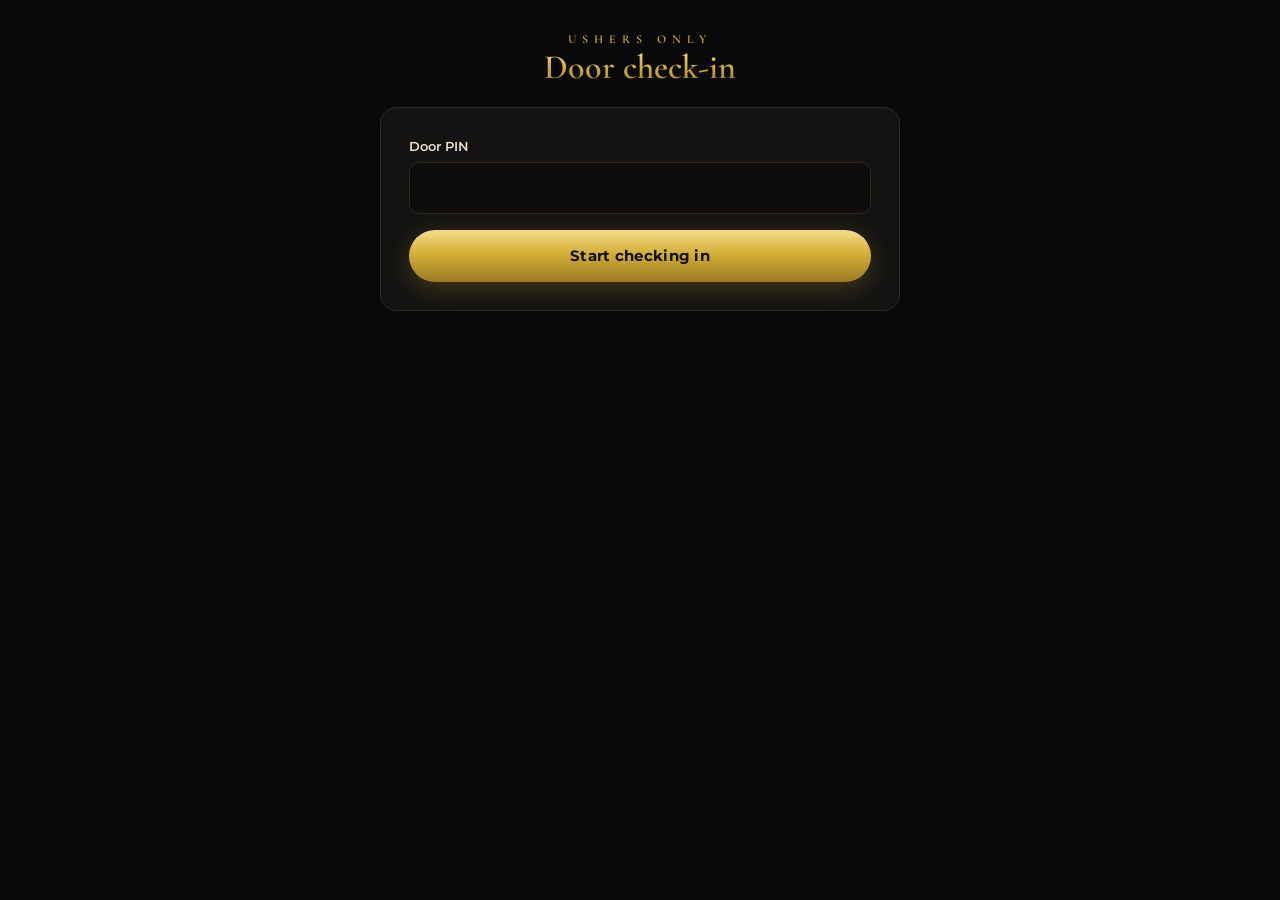
==== door.html @ c6fb962a "End Year Dinner 2026 ticketing site with Google Sheet backend M-Pesa code ticket orders, treasurer c" ====
<!doctype html>
<html lang="en">
<head>
    <meta charset="utf-8">
    <meta name="viewport" content="width=device-width, initial-scale=1">
    <title>Door Check-in · End Year Dinner 2026</title>
    <meta name="robots" content="noindex">
    <meta name="theme-color" content="#090909">
    <link rel="icon" href="images/favicon.svg" type="image/svg+xml">
    <link rel="preconnect" href="https://fonts.googleapis.com">
    <link rel="preconnect" href="https://fonts.gstatic.com" crossorigin>
    <link href="https://fonts.googleapis.com/css2?family=Cormorant+Garamond:wght@500;600;700&family=Montserrat:wght@400;500;600;700;800&display=swap" rel="stylesheet">
    <link rel="stylesheet" href="css/style.css">
</head>
<body>
<main class="page-center" style="align-items:start">
    <div class="door">
        <div class="eyebrow" style="text-align:center;font-size:12px">Ushers only</div>
        <h1 class="gold">Door check-in</h1>

        <!-- 1. Sign in with the door PIN (Settings tab of the sheet) -->
        <form class="card" id="pin-form" style="margin-top:20px" novalidate>
            <div class="field">
                <label for="pin">Door PIN</label>
                <input type="password" id="pin" inputmode="numeric" autocomplete="off" required>
            </div>
            <button class="btn btn-gold" type="submit" style="width:100%">Start checking in</button>
            <div class="msg err hidden" id="pin-error" role="alert"></div>
        </form>

        <!-- 2. Scan tickets -->
        <section class="hidden" id="scan">
            <div class="stats" id="stats"></div>
            <div id="reader"></div>
            <div id="result" aria-live="assertive"></div>
            <form class="manual" id="manual" novalidate>
                <label for="manual-id" class="sr-only">Ticket ID</label>
                <input type="text" id="manual-id" placeholder="Or type ticket ID" autocomplete="off" autocapitalize="characters">
                <button class="btn btn-ghost" type="submit">Check</button>
            </form>
            <p style="text-align:center;margin-top:18px">
                <button class="btn btn-ghost" type="button" id="sign-out" style="padding:8px 16px;font-size:13px">Sign out</button>
            </p>
        </section>
    </div>
</main>

<script src="js/vendor/html5-qrcode.min.js"></script>
<script src="js/config.js"></script>
<script src="js/common.js"></script>
<script>
(function () {
    const { post, esc, store } = window.Dinner;
    const $ = (s) => document.querySelector(s);
    let pin = store.get('dinner-door-pin', '');
    let scanner = null, busy = false, lastCode = '', lastAt = 0;

    function stats(s) {
        if (!s) return;
        $('#stats').innerHTML = '<div><b>' + s.checkedIn + '</b>checked in</div><div><b>' + Math.max(0, s.confirmed - s.checkedIn) + '</b>still to come</div><div><b>' + s.confirmed + '</b>confirmed</div>';
    }

    async function signIn(p) {
        const r = await post({ action: 'pin', pin: p });
        if (!r.ok) throw new Error(r.error === 'busy' ? 'Too many wrong PINs. Wait 10 minutes.' : 'Wrong PIN.');
        pin = p; store.set('dinner-door-pin', p);
        $('#pin-form').classList.add('hidden');
        $('#scan').classList.remove('hidden');
        stats(r.stats);
        startScanner();
    }

    $('#pin-form').addEventListener('submit', async (e) => {
        e.preventDefault();
        const err = $('#pin-error');
        err.classList.add('hidden');
        try { await signIn($('#pin').value.trim()); }
        catch (x) { err.textContent = x.message === 'not-configured' ? 'The sheet link is not set in js/config.js yet.' : (/^(Wrong|Too)/.test(x.message) ? x.message : 'No connection. Try again.'); err.classList.remove('hidden'); }
    });

    $('#sign-out').addEventListener('click', () => {
        store.set('dinner-door-pin', '');
        location.reload();
    });

    function startScanner() {
        if (!window.Html5Qrcode) { $('#reader').innerHTML = '<p class="empty">Camera scanner could not load. Type ticket IDs below.</p>'; return; }
        scanner = new Html5Qrcode('reader');
        scanner.start({ facingMode: 'environment' }, { fps: 10, qrbox: (w, h) => { const s = Math.floor(Math.min(w, h) * 0.7); return { width: s, height: s }; } }, onScan, () => {})
            .catch(() => { $('#reader').innerHTML = '<p class="empty">Allow camera access to scan, or type ticket IDs below.</p>'; });
    }

    // A ticket QR holds the ticket page link (…ticket.html?t=TOKEN), or NRY:TOKEN when no link was set
    function parse(text) {
        text = String(text || '').trim();
        const m = /[?&]t=([a-f0-9]{20,})/i.exec(text) || /^NRY:([a-f0-9]{20,})$/i.exec(text);
        if (m) return { t: m[1] };
        if (/^NRY-?[A-Z0-9]{5}$/i.test(text)) return { id: text };
        return null;
    }

    function onScan(text) {
        const now = Date.now();
        if (busy || (text === lastCode && now - lastAt < 5000)) return;    // the same QR stays in view
        lastCode = text; lastAt = now;
        const q = parse(text);
        if (!q) return show({ result: 'unknown' });
        check(q);
    }

    $('#manual').addEventListener('submit', (e) => {
        e.preventDefault();
        const v = $('#manual-id').value.trim();
        if (v.replace(/[^A-Z0-9]/gi, '').length < 6) return;
        check({ id: v });
        $('#manual-id').value = '';
    });

    async function check(q) {
        busy = true;
        $('#result').innerHTML = '<div class="result" style="border-color:var(--line)"><span class="spinner"></span> Checking…</div>';
        try {
            const r = await post(Object.assign({ action: 'checkin', pin }, q));
            if (r.error === 'pin') { store.set('dinner-door-pin', ''); alert('The door PIN was changed. Please sign in again.'); return location.reload(); }
            if (!r.ok) return show({ result: 'error' });
            show(r.found === false ? { result: 'notfound' } : r);
            stats(r.stats);
        } catch (x) {
            show({ result: 'error' });
        } finally {
            busy = false;
        }
    }

    function show(r) {
        const t = r.ticket || {};
        const views = {
            admitted: ['admitted', '✅', 'Welcome!', 'Admit ' + t.tickets],
            already: ['already', '⚠️', 'Already checked in', 'At ' + esc(t.checkedIn) + ' · admits ' + t.tickets],
            invalid: ['invalid', '⛔', 'Not a valid ticket', 'Status: ' + esc(t.status || 'unknown') + '. Send them to the treasurer.'],
            notfound: ['invalid', '⛔', 'Ticket not found', 'Check the ID or send them to the treasurer.'],
            unknown: ['invalid', '❓', 'Not a dinner ticket', 'This QR code is not one of our tickets.'],
            error: ['already', '📶', 'No connection', 'Try again, or type the ticket ID.']
        };
        const v = views[r.result] || views.error;
        $('#result').innerHTML = '<div class="result ' + v[0] + '"><div class="icon">' + v[1] + '</div><div class="title">' + v[2] + '</div>' +
            (t.name ? '<div class="name">' + esc(t.name) + '</div>' : '') +
            (t.id ? '<div class="sub">' + esc(t.id) + (t.guests ? ' · with ' + esc(t.guests) : '') + '</div>' : '') +
            '<div class="sub" style="margin-top:6px">' + v[3] + '</div></div>';
        if (navigator.vibrate) navigator.vibrate(r.result === 'admitted' ? 80 : [60, 60, 60, 60, 60]);
        beep(r.result === 'admitted');
    }

    function beep(good) {
        try {
            const ctx = beep.ctx || (beep.ctx = new (window.AudioContext || window.webkitAudioContext)());
            const o = ctx.createOscillator(), g = ctx.createGain();
            o.frequency.value = good ? 880 : 220;
            g.gain.setValueAtTime(0.15, ctx.currentTime);
            g.gain.exponentialRampToValueAtTime(0.001, ctx.currentTime + (good ? 0.18 : 0.5));
            o.connect(g).connect(ctx.destination);
            o.start(); o.stop(ctx.currentTime + (good ? 0.2 : 0.5));
        } catch (e) { /* no sound */ }
    }

    if (pin) signIn(pin).catch(() => { store.set('dinner-door-pin', ''); });
})();
</script>
</body>
</html>
---- css/style.css ----
:root {
    --bg: #090909;
    --panel: #141312;
    --panel-2: #1c1a17;
    --line: #2e2a22;
    --text: #f3ead2;
    --muted: #b4aa90;
    --gold: #d4af37;
    --gold-hi: #f4dc8a;
    --gold-lo: #9c7a24;
    --green: #1b6b3a;
    --green-hi: #2bb35c;
    --red: #e05656;
    --amber: #e8a93a;
    --radius: 16px;
    --serif: 'Cormorant Garamond', Georgia, 'Times New Roman', serif;
    --script: 'Great Vibes', 'Brush Script MT', cursive;
    --sans: 'Montserrat', system-ui, -apple-system, 'Segoe UI', Arial, sans-serif;
    --goldtext: linear-gradient(180deg, var(--gold-hi) 0%, var(--gold) 45%, var(--gold-lo) 100%);
}

* { box-sizing: border-box; }
html { scroll-behavior: smooth; }
body {
    margin: 0;
    background: var(--bg);
    color: var(--text);
    font-family: var(--sans);
    font-size: 16px;
    line-height: 1.6;
    -webkit-font-smoothing: antialiased;
}
img { max-width: 100%; height: auto; display: block; }
a { color: var(--gold-hi); }
button, input, textarea, select { font: inherit; color: inherit; }
.wrap { width: min(1120px, 100% - 32px); margin-inline: auto; }
.sr-only { position: absolute; width: 1px; height: 1px; overflow: hidden; clip: rect(0 0 0 0); white-space: nowrap; }
.hidden { display: none !important; }

.gold { background: var(--goldtext); -webkit-background-clip: text; background-clip: text; color: transparent; }
.eyebrow { font-family: var(--serif); letter-spacing: .5em; text-transform: uppercase; color: var(--gold); font-size: 15px; font-weight: 600; }
h1, h2, h3 { font-family: var(--serif); font-weight: 600; line-height: 1.1; margin: 0; }
h2 { font-size: clamp(34px, 6vw, 52px); }
.section { padding: 80px 0; }
.section-head { text-align: center; margin-bottom: 40px; }
.section-head p { color: var(--muted); max-width: 560px; margin: 10px auto 0; }

/* ---------- nav ---------- */
.nav {
    position: sticky; top: 0; z-index: 20;
    background: rgba(9, 9, 9, .82);
    backdrop-filter: blur(10px);
    border-bottom: 1px solid var(--line);
}
.nav .wrap { display: flex; align-items: center; justify-content: space-between; height: 62px; gap: 12px; }
.brand { display: flex; align-items: center; gap: 10px; text-decoration: none; color: var(--text); font-weight: 600; font-size: 14px; line-height: 1.2; }
.brand-mark { width: 34px; height: 34px; border-radius: 50%; display: grid; place-items: center; background: var(--goldtext); color: #111; font-family: var(--serif); font-weight: 700; font-size: 18px; flex: none; }
.brand small { display: block; color: var(--muted); font-weight: 500; font-size: 12px; }
.nav-links { display: flex; gap: 6px; }
.nav-links a { color: var(--text); text-decoration: none; font-size: 14px; padding: 8px 12px; border-radius: 30px; }
.nav-links a:hover { background: var(--panel-2); }
.nav-links .btn-sm { background: var(--goldtext); color: #111; font-weight: 700; }
@media (max-width: 640px) { .nav-links a:not(.btn-sm) { display: none; } .brand small { display: none; } }

/* ---------- hero ---------- */
.hero {
    position: relative; overflow: hidden;
    padding: 70px 0 60px;
    background:
        radial-gradient(ellipse 60% 50% at 80% 10%, rgba(212, 175, 55, .16), transparent 70%),
        radial-gradient(ellipse 50% 40% at 10% 90%, rgba(212, 175, 55, .10), transparent 70%),
        var(--bg);
}
.hero::before {
    content: ''; position: absolute; inset: 0; pointer-events: none;
    background-image: radial-gradient(circle, rgba(244, 220, 138, .5) 0 1px, transparent 2px);
    background-size: 46px 46px; opacity: .12;
}
.hero .wrap { position: relative; display: grid; grid-template-columns: 1.15fr .85fr; gap: 48px; align-items: center; }
.hero-text { text-align: center; }
.host { color: var(--text); font-weight: 600; letter-spacing: .02em; font-size: 15px; }
.host span { font-family: var(--serif); font-size: 22px; font-weight: 500; display: block; }
.hero h1 { margin-top: 18px; }
.hero h1 .big { display: block; font-size: clamp(56px, 11vw, 112px); letter-spacing: .02em; line-height: .95; }
.hero h1 .script { display: block; font-family: var(--script); font-weight: 400; font-size: clamp(76px, 15vw, 150px); line-height: .8; margin-top: -6px; padding: 0 .1em .12em; }
.tagline { letter-spacing: .3em; font-size: 13px; color: #e8e0c8; margin: 18px 0 0; }
.tagline b { color: var(--gold); font-weight: 400; margin: 0 .6em; }

.countdown { display: flex; justify-content: center; gap: 10px; margin: 30px 0 0; }
.countdown div { min-width: 72px; padding: 10px 6px; border: 1px solid var(--line); border-radius: 12px; background: rgba(20, 19, 18, .7); }
.countdown strong { display: block; font-family: var(--serif); font-size: 34px; line-height: 1; color: var(--gold-hi); }
.countdown span { font-size: 11px; letter-spacing: .18em; color: var(--muted); text-transform: uppercase; }
.countdown.live strong { font-size: 22px; }

.cta { display: flex; gap: 12px; justify-content: center; flex-wrap: wrap; margin-top: 28px; }
.btn {
    display: inline-flex; align-items: center; justify-content: center; gap: 8px;
    padding: 14px 26px; border-radius: 40px; border: 0; cursor: pointer;
    font-weight: 700; font-size: 15px; text-decoration: none; letter-spacing: .02em;
    transition: transform .15s ease, box-shadow .15s ease, opacity .15s;
}
.btn:active { transform: scale(.97); }
.btn-gold { background: var(--goldtext); color: #111; box-shadow: 0 6px 24px rgba(212, 175, 55, .25); }
.btn-gold:hover { box-shadow: 0 8px 32px rgba(212, 175, 55, .4); }
.btn-ghost { background: transparent; color: var(--text); border: 1px solid var(--gold-lo); }
.btn-ghost:hover { border-color: var(--gold); }
.btn[disabled] { opacity: .55; cursor: wait; }
.guests-pill { display: inline-block; margin-top: 22px; padding: 7px 16px; border-radius: 30px; background: rgba(212, 175, 55, .1); border: 1px solid rgba(212, 175, 55, .3); font-size: 14px; }

.poster { width: 100%; max-width: 440px; justify-self: center; border-radius: 18px; overflow: hidden; border: 1px solid var(--line); box-shadow: 0 30px 80px rgba(0, 0, 0, .6), 0 0 0 1px rgba(212, 175, 55, .15); transform: rotate(1.5deg); }
@media (max-width: 860px) {
    .hero .wrap { grid-template-columns: 1fr; }
    .poster { max-width: 360px; margin: 0 auto; transform: none; }
}

/* ---------- details strip ---------- */
.details { border-block: 1px solid var(--line); background: var(--panel); }
.details .wrap { display: grid; grid-template-columns: repeat(4, 1fr); }
.detail { padding: 26px 16px; text-align: center; border-left: 1px solid var(--line); }
.detail:first-child { border-left: 0; }
.detail .k { font-size: 12px; letter-spacing: .2em; color: var(--gold); text-transform: uppercase; }
.detail .v { font-weight: 700; font-size: 18px; margin-top: 2px; }
.detail .s { color: var(--muted); font-size: 13px; }
@media (max-width: 760px) {
    .details .wrap { grid-template-columns: 1fr 1fr; }
    .detail:nth-child(3) { border-left: 0; }
    .detail:nth-child(n+3) { border-top: 1px solid var(--line); }
}

/* ---------- cards & forms ---------- */
.card { background: var(--panel); border: 1px solid var(--line); border-radius: var(--radius); padding: 28px; }
.tickets-grid { display: grid; grid-template-columns: .9fr 1.1fr; gap: 24px; align-items: start; }
@media (max-width: 860px) { .tickets-grid { grid-template-columns: 1fr; } }
.step-n { font-family: var(--sans); display: inline-grid; place-items: center; width: 30px; height: 30px; border-radius: 50%; background: var(--goldtext); color: #111; font-weight: 800; font-size: 14px; margin-right: 8px; }
.card h3 { font-size: 28px; display: flex; align-items: center; margin-bottom: 14px; }

.mpesa { background: linear-gradient(160deg, #1f7a43, #135a2e); border-radius: 14px; padding: 20px; color: #fff; margin-top: 6px; }
.mpesa-badge { display: inline-block; background: #fff; color: #2c9a46; font-weight: 800; border-radius: 8px; padding: 4px 10px; font-size: 14px; letter-spacing: .02em; }
.mpesa-badge b { color: #e43d30; }
.mpesa .label { margin-top: 12px; font-family: var(--serif); font-size: 22px; letter-spacing: .05em; }
.mpesa .num { font-size: clamp(24px, 6vw, 30px); font-weight: 800; letter-spacing: .02em; margin-top: 4px; display: flex; align-items: center; gap: 10px; flex-wrap: wrap; }
.mpesa .who { font-family: var(--serif); font-size: 20px; opacity: .9; }
.copy { background: rgba(255, 255, 255, .16); border: 1px solid rgba(255, 255, 255, .3); color: #fff; border-radius: 20px; padding: 4px 12px; font-size: 13px; font-weight: 600; cursor: pointer; }
.mpesa ol { margin: 14px 0 0; padding-left: 20px; font-size: 14px; opacity: .95; }
.total { display: flex; justify-content: space-between; align-items: baseline; margin-top: 18px; padding-top: 14px; border-top: 1px dashed var(--line); }
.total strong { font-family: var(--serif); font-size: 34px; color: var(--gold-hi); }

.field { margin-bottom: 16px; }
.field label { display: block; font-size: 13px; font-weight: 600; margin-bottom: 6px; color: #e8e0c8; }
.field small { color: var(--muted); font-size: 12px; }
.row2 { display: grid; grid-template-columns: 1fr 1fr; gap: 14px; }
@media (max-width: 520px) { .row2 { grid-template-columns: 1fr; } }
input[type=text], input[type=email], input[type=tel], input[type=number], input[type=password], textarea {
    width: 100%; background: #0e0d0c; border: 1px solid var(--line); border-radius: 10px;
    padding: 12px 14px; outline: none; transition: border-color .15s;
}
input:focus, textarea:focus { border-color: var(--gold); }
textarea { resize: vertical; min-height: 84px; }
input.code { text-transform: uppercase; letter-spacing: .18em; font-weight: 700; font-size: 18px; }
.stepper { display: flex; align-items: center; gap: 0; border: 1px solid var(--line); border-radius: 10px; overflow: hidden; width: max-content; }
.stepper button { width: 46px; height: 46px; background: var(--panel-2); border: 0; font-size: 20px; cursor: pointer; }
.stepper button:hover { background: #26231e; }
.stepper input { width: 60px; text-align: center; border: 0; border-radius: 0; background: #0e0d0c; font-weight: 700; font-size: 18px; -moz-appearance: textfield; }
.stepper input::-webkit-inner-spin-button { -webkit-appearance: none; }
.msg { border-radius: 10px; padding: 12px 14px; font-size: 14px; margin-top: 12px; }
.msg.err { background: rgba(224, 86, 86, .12); border: 1px solid rgba(224, 86, 86, .4); color: #ffb4b4; }
.msg.ok { background: rgba(43, 179, 92, .12); border: 1px solid rgba(43, 179, 92, .4); color: #b6f0c9; }
.msg.info { background: rgba(212, 175, 55, .1); border: 1px solid rgba(212, 175, 55, .35); color: var(--gold-hi); }
.done { text-align: center; padding: 10px 0; }
.done .big-id { font-family: var(--sans); font-weight: 800; font-size: 34px; color: var(--gold-hi); letter-spacing: .08em; }
.done .tick { width: 64px; height: 64px; border-radius: 50%; margin: 0 auto 10px; display: grid; place-items: center; background: rgba(43, 179, 92, .15); color: var(--green-hi); font-size: 32px; }
details.check { margin-top: 18px; border-top: 1px solid var(--line); padding-top: 14px; }
details.check summary { cursor: pointer; color: var(--gold-hi); font-weight: 600; font-size: 14px; }
.spinner { width: 16px; height: 16px; border: 2px solid currentColor; border-right-color: transparent; border-radius: 50%; display: inline-block; animation: spin .7s linear infinite; }
@keyframes spin { to { transform: rotate(360deg); } }

/* ---------- hype wall ---------- */
.wall { background: radial-gradient(ellipse 70% 40% at 50% 0, rgba(212, 175, 55, .08), transparent 70%), var(--bg); }
.composer { max-width: 680px; margin: 0 auto 28px; }
.composer textarea { min-height: 96px; font-size: 16px; }
.composer-foot { display: flex; justify-content: space-between; align-items: center; gap: 12px; flex-wrap: wrap; margin-top: 12px; }
.chars { font-size: 12px; color: var(--muted); }
.chips { display: flex; flex-wrap: wrap; gap: 8px; margin-bottom: 12px; }
.chip { background: var(--panel-2); border: 1px solid var(--line); border-radius: 30px; padding: 6px 12px; font-size: 13px; cursor: pointer; }
.chip:hover { border-color: var(--gold-lo); }
.wall-tools { display: flex; justify-content: space-between; align-items: center; max-width: 1000px; margin: 0 auto 16px; gap: 10px; flex-wrap: wrap; }
.tabs { display: inline-flex; background: var(--panel); border: 1px solid var(--line); border-radius: 30px; padding: 4px; }
.tabs button { border: 0; background: transparent; padding: 7px 16px; border-radius: 30px; cursor: pointer; font-size: 14px; color: var(--muted); }
.tabs button[aria-pressed=true] { background: var(--panel-2); color: var(--text); }
.posts { columns: 3 300px; column-gap: 16px; max-width: 1000px; margin: 0 auto; }
.post { break-inside: avoid; margin-bottom: 16px; background: var(--panel); border: 1px solid var(--line); border-radius: 14px; padding: 16px 16px 12px; animation: pop .35s ease; }
.post.mine { border-color: rgba(212, 175, 55, .45); }
@keyframes pop { from { opacity: 0; transform: translateY(8px); } }
.post-head { display: flex; align-items: center; gap: 10px; }
.avatar { width: 36px; height: 36px; border-radius: 50%; display: grid; place-items: center; font-weight: 800; color: #111; flex: none; font-size: 15px; }
.post-name { font-weight: 700; font-size: 14px; }
.post-time { color: var(--muted); font-size: 12px; }
.post-text { margin: 10px 0 12px; white-space: pre-wrap; word-wrap: break-word; font-size: 15px; }
.reacts { display: flex; gap: 6px; flex-wrap: wrap; }
.react { display: inline-flex; align-items: center; gap: 5px; border: 1px solid var(--line); background: #0e0d0c; border-radius: 30px; padding: 4px 10px; cursor: pointer; font-size: 14px; transition: transform .1s, border-color .15s, background .15s; }
.react:hover { border-color: var(--gold-lo); }
.react[aria-pressed=true] { background: rgba(212, 175, 55, .16); border-color: var(--gold); }
.react.bump { animation: bump .35s ease; }
@keyframes bump { 50% { transform: scale(1.25); } }
.react span { font-size: 13px; font-weight: 700; min-width: 8px; }
.empty { text-align: center; color: var(--muted); padding: 30px; }
.burst { position: fixed; pointer-events: none; font-size: 26px; z-index: 50; animation: fly .9s ease-out forwards; }
@keyframes fly { to { transform: translate(var(--dx), -110px) scale(1.4); opacity: 0; } }

/* ---------- faq & footer ---------- */
.faq { max-width: 760px; margin: 0 auto; }
.faq details { border-bottom: 1px solid var(--line); padding: 16px 4px; }
.faq summary { cursor: pointer; font-weight: 600; list-style: none; display: flex; justify-content: space-between; gap: 12px; }
.faq summary::after { content: '+'; color: var(--gold); font-size: 22px; line-height: 1; }
.faq details[open] summary::after { content: '–'; }
.faq p { color: var(--muted); margin: 10px 0 0; }
footer { border-top: 1px solid var(--line); background: var(--panel); padding: 44px 0; text-align: center; }
footer .contacts { display: flex; justify-content: center; gap: 12px; flex-wrap: wrap; margin: 16px 0; }
footer .note { letter-spacing: .4em; font-size: 12px; color: var(--muted); }

/* ---------- ticket & door pages ---------- */
.page-center { min-height: 100vh; display: grid; place-items: center; padding: 30px 16px; }
.ticket { width: min(420px, 100%); background: var(--panel); border: 1px solid var(--gold-lo); border-radius: 22px; overflow: hidden; box-shadow: 0 30px 80px rgba(0, 0, 0, .6); }
.ticket-top { padding: 26px 22px 18px; text-align: center; background: radial-gradient(ellipse 80% 80% at 50% 0, rgba(212, 175, 55, .16), transparent 70%); }
.ticket-top .script { font-family: var(--script); font-size: 70px; line-height: .9; }
.ticket-top .yr { font-family: var(--serif); font-size: 30px; letter-spacing: .08em; }
.ticket-qr { background: #fff; width: 240px; height: 240px; margin: 4px auto 0; border-radius: 14px; padding: 12px; display: grid; place-items: center; }
.ticket-qr img, .ticket-qr canvas, .ticket-qr svg { width: 100%; height: 100%; }
.ticket-id { text-align: center; font-weight: 800; letter-spacing: .2em; font-size: 22px; margin-top: 14px; }
.ticket-admit { text-align: center; color: var(--gold); font-size: 13px; letter-spacing: .2em; }
.perf { position: relative; border-top: 2px dashed var(--line); margin: 20px 0 0; }
.perf::before, .perf::after { content: ''; position: absolute; top: -13px; width: 24px; height: 24px; border-radius: 50%; background: var(--bg); }
.perf::before { left: -12px; } .perf::after { right: -12px; }
.ticket dl { margin: 0; padding: 14px 22px 22px; display: grid; grid-template-columns: auto 1fr; gap: 8px 16px; font-size: 14px; }
.ticket dt { color: var(--gold); }
.ticket dd { margin: 0; font-weight: 600; }
.badge { display: inline-block; padding: 4px 12px; border-radius: 20px; font-size: 12px; font-weight: 700; letter-spacing: .08em; }
.badge.ok { background: rgba(43, 179, 92, .16); color: #7fe0a2; }
.badge.warn { background: rgba(232, 169, 58, .16); color: #ffcf7a; }
.badge.bad { background: rgba(224, 86, 86, .16); color: #ff9c9c; }

.door { width: min(520px, 100%); }
.door h1 { font-size: 34px; text-align: center; }
#reader { border-radius: 16px; overflow: hidden; border: 1px solid var(--line); background: #000; min-height: 260px; }
#reader video { object-fit: cover; }
.result { margin-top: 16px; border-radius: 18px; padding: 22px; text-align: center; border: 2px solid; }
.result .icon { font-size: 54px; line-height: 1; }
.result .title { font-family: var(--serif); font-size: 34px; font-weight: 700; margin-top: 6px; }
.result .name { font-size: 20px; font-weight: 700; margin-top: 6px; }
.result .sub { color: var(--muted); font-size: 14px; }
.result.admitted { border-color: var(--green-hi); background: rgba(43, 179, 92, .1); }
.result.already { border-color: var(--amber); background: rgba(232, 169, 58, .1); }
.result.invalid { border-color: var(--red); background: rgba(224, 86, 86, .1); }
.stats { display: flex; justify-content: center; gap: 24px; margin: 14px 0; font-size: 14px; color: var(--muted); }
.stats b { color: var(--text); font-size: 20px; display: block; text-align: center; }
.manual { display: flex; gap: 8px; margin-top: 14px; }
.manual input { flex: 1; text-transform: uppercase; letter-spacing: .12em; }
.manual .btn { padding: 12px 18px; }
.manual input::placeholder, input.code::placeholder { text-transform: none; letter-spacing: normal; font-weight: 400; font-size: 15px; }
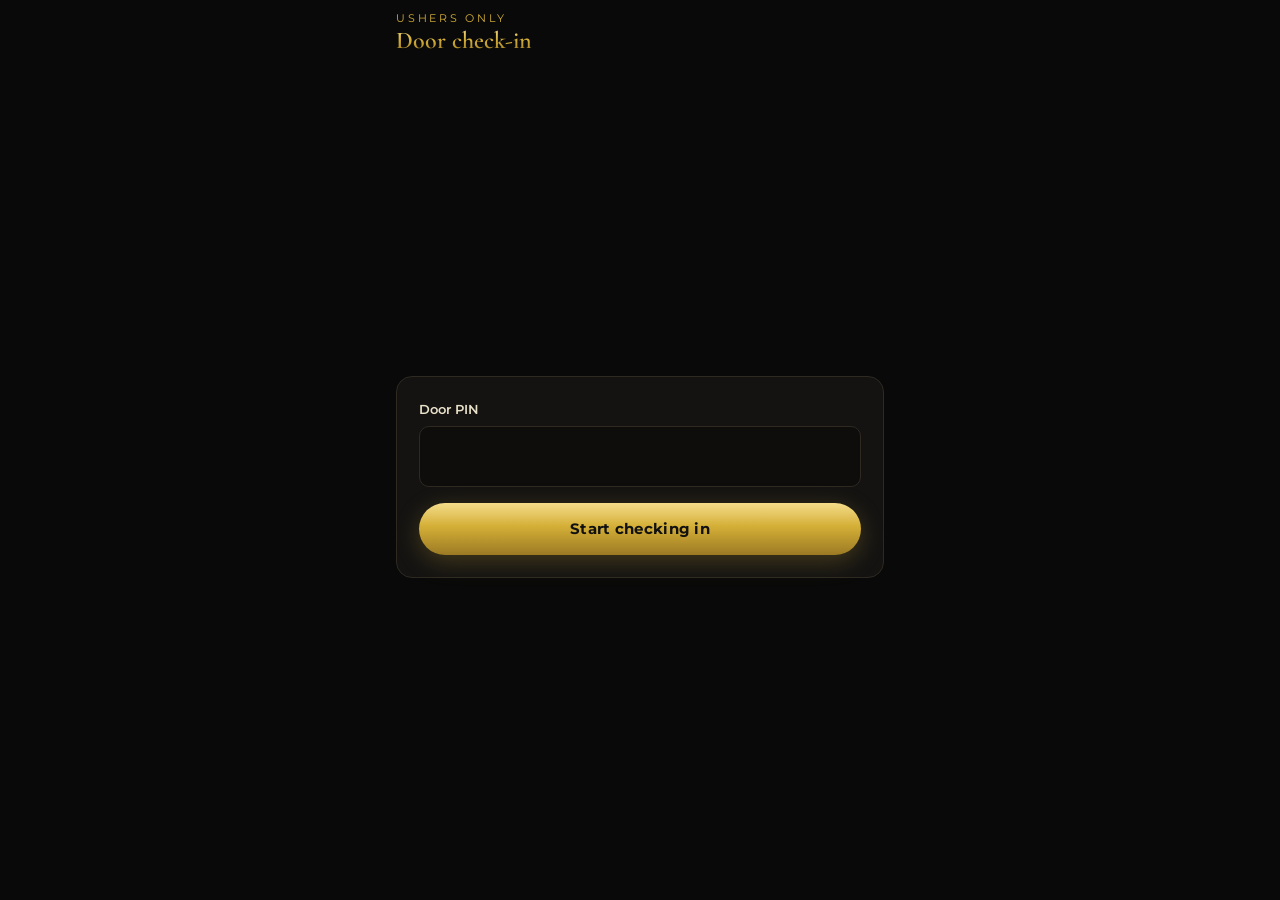
==== commit bce9f82d: "Door page: guest list and a one-screen layout Ushers can search all ticket holders, filter arrived /" ====
--- a/door.html
+++ b/door.html
@@ -2,7 +2,7 @@
 <html lang="en">
 <head>
     <meta charset="utf-8">
-    <meta name="viewport" content="width=device-width, initial-scale=1">
+    <meta name="viewport" content="width=device-width, initial-scale=1, viewport-fit=cover">
     <title>Door Check-in · End Year Dinner 2026</title>
     <meta name="robots" content="noindex">
     <meta name="theme-color" content="#090909">
@@ -11,38 +11,107 @@
     <link rel="preconnect" href="https://fonts.gstatic.com" crossorigin>
     <link href="https://fonts.googleapis.com/css2?family=Cormorant+Garamond:wght@500;600;700&family=Montserrat:wght@400;500;600;700;800&display=swap" rel="stylesheet">
     <link rel="stylesheet" href="css/style.css">
+    <style>
+        /* Everything fits on one phone screen: no page scrolling */
+        html, body { height: 100%; overflow: hidden; }
+        .app { height: 100vh; height: 100dvh; max-width: 520px; margin: 0 auto; display: flex; flex-direction: column; gap: 10px; padding: 10px 16px calc(10px + env(safe-area-inset-bottom)); }
+        .top { display: flex; align-items: center; justify-content: space-between; gap: 10px; flex: none; }
+        .top h1 { font-size: 24px; }
+        .top .sub { font-size: 11px; letter-spacing: .25em; color: var(--gold); text-transform: uppercase; }
+        .count { text-align: right; font-size: 12px; color: var(--muted); line-height: 1.2; }
+        .count b { font-size: 20px; color: var(--text); }
+        .icon-btn { background: var(--panel-2); border: 1px solid var(--line); border-radius: 50%; width: 36px; height: 36px; cursor: pointer; font-size: 15px; flex: none; }
+
+        .pin-card { margin: auto 0; padding: 22px; }
+        .pin-card input { font-size: 22px; letter-spacing: .4em; text-align: center; }
+
+        .seg { display: flex; background: var(--panel); border: 1px solid var(--line); border-radius: 30px; padding: 3px; flex: none; }
+        .seg button { flex: 1; border: 0; background: transparent; padding: 8px; border-radius: 30px; cursor: pointer; font-size: 14px; font-weight: 600; color: var(--muted); }
+        .seg button[aria-pressed=true] { background: var(--goldtext); color: #111; }
+
+        .view { flex: 1; min-height: 0; display: flex; flex-direction: column; gap: 10px; }
+        .cam { position: relative; flex: 1; min-height: 0; border-radius: 16px; overflow: hidden; border: 1px solid var(--line); background: #000; }
+        #reader { position: absolute !important; inset: 0; height: 100% !important; border: 0 !important; border-radius: 0; min-height: 0; }
+        #reader video { width: 100% !important; height: 100% !important; object-fit: cover; }
+        .cam .hint { position: absolute; inset: 0; display: grid; place-items: center; text-align: center; color: var(--muted); padding: 20px; font-size: 14px; }
+
+        /* Scan result sits over the bottom of the camera */
+        .res { position: absolute; left: 8px; right: 8px; bottom: 8px; display: flex; align-items: center; gap: 12px; padding: 12px 14px; border-radius: 14px; border: 2px solid; background: rgba(12, 12, 12, .94); cursor: pointer; animation: pop .25s ease; }
+        .res .ic { font-size: 34px; line-height: 1; flex: none; }
+        .res .t { font-family: var(--serif); font-size: 22px; font-weight: 700; line-height: 1.1; }
+        .res .n { font-weight: 700; font-size: 15px; }
+        .res .s { color: var(--muted); font-size: 12px; }
+        .res.ok { border-color: var(--green-hi); } .res.ok .t { color: #7fe0a2; }
+        .res.warn { border-color: var(--amber); } .res.warn .t { color: #ffcf7a; }
+        .res.bad { border-color: var(--red); } .res.bad .t { color: #ff9c9c; }
+        .res.wait { border-color: var(--line); }
+
+        .manual { margin: 0; flex: none; }
+        .manual input { padding: 10px 12px; }
+        .manual .btn { padding: 10px 16px; }
+
+        .filters { display: flex; gap: 6px; flex: none; }
+        .filters button { flex: 1; border: 1px solid var(--line); background: var(--panel); border-radius: 20px; padding: 6px 4px; font-size: 12px; cursor: pointer; color: var(--muted); }
+        .filters button[aria-pressed=true] { border-color: var(--gold); color: var(--text); }
+        .list { flex: 1; min-height: 0; overflow-y: auto; border: 1px solid var(--line); border-radius: 14px; background: var(--panel); -webkit-overflow-scrolling: touch; }
+        .g { display: flex; align-items: center; gap: 10px; padding: 10px 12px; border-bottom: 1px solid var(--line); }
+        .g:last-child { border-bottom: 0; }
+        .g .who { flex: 1; min-width: 0; }
+        .g .nm { font-weight: 700; font-size: 14px; white-space: nowrap; overflow: hidden; text-overflow: ellipsis; }
+        .g .mt { font-size: 12px; color: var(--muted); white-space: nowrap; overflow: hidden; text-overflow: ellipsis; }
+        .g .admit { background: var(--goldtext); color: #111; border: 0; border-radius: 20px; padding: 7px 14px; font-weight: 700; font-size: 13px; cursor: pointer; flex: none; }
+        .g .in { color: #7fe0a2; font-size: 12px; font-weight: 700; text-align: right; flex: none; }
+        .g .unpaid { color: #ffcf7a; font-size: 12px; font-weight: 700; flex: none; }
+    </style>
 </head>
 <body>
-<main class="page-center" style="align-items:start">
-    <div class="door">
-        <div class="eyebrow" style="text-align:center;font-size:12px">Ushers only</div>
-        <h1 class="gold">Door check-in</h1>
-
-        <!-- 1. Sign in with the door PIN (Settings tab of the sheet) -->
-        <form class="card" id="pin-form" style="margin-top:20px" novalidate>
-            <div class="field">
-                <label for="pin">Door PIN</label>
-                <input type="password" id="pin" inputmode="numeric" autocomplete="off" required>
-            </div>
-            <button class="btn btn-gold" type="submit" style="width:100%">Start checking in</button>
-            <div class="msg err hidden" id="pin-error" role="alert"></div>
-        </form>
-
-        <!-- 2. Scan tickets -->
-        <section class="hidden" id="scan">
-            <div class="stats" id="stats"></div>
+<main class="app">
+    <div class="top">
+        <div><div class="sub">Ushers only</div><h1 class="gold">Door check-in</h1></div>
+        <div style="display:flex;align-items:center;gap:10px">
+            <div class="count hidden" id="count"></div>
+            <button class="icon-btn hidden" type="button" id="sign-out" title="Sign out" aria-label="Sign out">⏻</button>
+        </div>
+    </div>
+
+    <!-- 1. Sign in with the door PIN (Settings tab of the sheet) -->
+    <form class="card pin-card" id="pin-form" novalidate>
+        <div class="field">
+            <label for="pin">Door PIN</label>
+            <input type="password" id="pin" inputmode="numeric" autocomplete="off" required>
+        </div>
+        <button class="btn btn-gold" type="submit" style="width:100%">Start checking in</button>
+        <div class="msg err hidden" id="pin-error" role="alert"></div>
+    </form>
+
+    <!-- 2. Scan / guest list -->
+    <div class="seg hidden" id="seg" role="group" aria-label="View">
+        <button type="button" data-v="scan" aria-pressed="true">📷 Scan</button>
+        <button type="button" data-v="list" aria-pressed="false">📋 Guest list</button>
+    </div>
+
+    <section class="view hidden" id="v-scan">
+        <div class="cam">
+            <div class="hint" id="cam-hint">Starting camera…</div>
             <div id="reader"></div>
             <div id="result" aria-live="assertive"></div>
-            <form class="manual" id="manual" novalidate>
-                <label for="manual-id" class="sr-only">Ticket ID</label>
-                <input type="text" id="manual-id" placeholder="Or type ticket ID" autocomplete="off" autocapitalize="characters">
-                <button class="btn btn-ghost" type="submit">Check</button>
-            </form>
-            <p style="text-align:center;margin-top:18px">
-                <button class="btn btn-ghost" type="button" id="sign-out" style="padding:8px 16px;font-size:13px">Sign out</button>
-            </p>
-        </section>
-    </div>
+        </div>
+        <form class="manual" id="manual" novalidate>
+            <label for="manual-id" class="sr-only">Ticket ID</label>
+            <input type="text" id="manual-id" placeholder="Or type ticket ID" autocomplete="off" autocapitalize="characters">
+            <button class="btn btn-ghost" type="submit">Check</button>
+        </form>
+    </section>
+
+    <section class="view hidden" id="v-list">
+        <input type="text" id="search" placeholder="🔍 Search name, ticket ID or phone" autocomplete="off" style="flex:none">
+        <div class="filters" role="group" aria-label="Filter guests">
+            <button type="button" data-f="all" aria-pressed="true">All</button>
+            <button type="button" data-f="out" aria-pressed="false">Not arrived</button>
+            <button type="button" data-f="in" aria-pressed="false">Arrived</button>
+        </div>
+        <div class="list" id="list"><div class="empty">Loading guests…</div></div>
+    </section>
 </main>
 
 <script src="js/vendor/html5-qrcode.min.js"></script>
@@ -52,12 +121,16 @@
 (function () {
     const { post, esc, store } = window.Dinner;
     const $ = (s) => document.querySelector(s);
+    const $$ = (s) => Array.from(document.querySelectorAll(s));
     let pin = store.get('dinner-door-pin', '');
-    let scanner = null, busy = false, lastCode = '', lastAt = 0;
+    let scanner = null, scanning = false, busy = false, lastCode = '', lastAt = 0, hideTimer = 0;
+    let guests = [], filter = 'all', view = 'scan';
 
     function stats(s) {
         if (!s) return;
-        $('#stats').innerHTML = '<div><b>' + s.checkedIn + '</b>checked in</div><div><b>' + Math.max(0, s.confirmed - s.checkedIn) + '</b>still to come</div><div><b>' + s.confirmed + '</b>confirmed</div>';
+        const c = $('#count');
+        c.innerHTML = '<b>' + s.checkedIn + '</b> / ' + s.confirmed + '<br>checked in';
+        c.classList.remove('hidden');
     }
 
     async function signIn(p) {
@@ -65,9 +138,9 @@
         if (!r.ok) throw new Error(r.error === 'busy' ? 'Too many wrong PINs. Wait 10 minutes.' : 'Wrong PIN.');
         pin = p; store.set('dinner-door-pin', p);
         $('#pin-form').classList.add('hidden');
-        $('#scan').classList.remove('hidden');
+        ['#seg', '#sign-out'].forEach((s) => $(s).classList.remove('hidden'));
         stats(r.stats);
-        startScanner();
+        show('scan');
     }
 
     $('#pin-form').addEventListener('submit', async (e) => {
@@ -79,16 +152,31 @@
     });
 
     $('#sign-out').addEventListener('click', () => {
+        if (!confirm('Sign out of the door page?')) return;
         store.set('dinner-door-pin', '');
         location.reload();
     });
 
+    /* ---------------- views ---------------- */
+    $$('#seg button').forEach((b) => b.addEventListener('click', () => show(b.dataset.v)));
+    function show(v) {
+        view = v;
+        $$('#seg button').forEach((b) => b.setAttribute('aria-pressed', b.dataset.v === v));
+        $('#v-scan').classList.toggle('hidden', v !== 'scan');
+        $('#v-list').classList.toggle('hidden', v !== 'list');
+        if (v === 'scan') startScanner(); else { pauseScanner(); loadGuests(); }
+    }
+
+    /* ---------------- scanner ---------------- */
     function startScanner() {
-        if (!window.Html5Qrcode) { $('#reader').innerHTML = '<p class="empty">Camera scanner could not load. Type ticket IDs below.</p>'; return; }
-        scanner = new Html5Qrcode('reader');
+        if (scanner && scanning) { try { scanner.resume(); } catch (e) { /* already running */ } return; }
+        if (!window.Html5Qrcode) { $('#cam-hint').textContent = 'Camera scanner could not load. Type ticket IDs below.'; return; }
+        scanner = scanner || new Html5Qrcode('reader');
         scanner.start({ facingMode: 'environment' }, { fps: 10, qrbox: (w, h) => { const s = Math.floor(Math.min(w, h) * 0.7); return { width: s, height: s }; } }, onScan, () => {})
-            .catch(() => { $('#reader').innerHTML = '<p class="empty">Allow camera access to scan, or type ticket IDs below.</p>'; });
-    }
+            .then(() => { scanning = true; $('#cam-hint').classList.add('hidden'); })
+            .catch(() => { $('#cam-hint').textContent = 'Allow camera access to scan, or type ticket IDs below.'; });
+    }
+    function pauseScanner() { if (scanner && scanning) { try { scanner.pause(true); } catch (e) { /* not running */ } } }
 
     // A ticket QR holds the ticket page link (…ticket.html?t=TOKEN), or NRY:TOKEN when no link was set
     function parse(text) {
@@ -104,7 +192,7 @@
         if (busy || (text === lastCode && now - lastAt < 5000)) return;    // the same QR stays in view
         lastCode = text; lastAt = now;
         const q = parse(text);
-        if (!q) return show({ result: 'unknown' });
+        if (!q) return result({ result: 'unknown' });
         check(q);
     }
 
@@ -114,42 +202,54 @@
         if (v.replace(/[^A-Z0-9]/gi, '').length < 6) return;
         check({ id: v });
         $('#manual-id').value = '';
+        $('#manual-id').blur();
     });
 
     async function check(q) {
         busy = true;
-        $('#result').innerHTML = '<div class="result" style="border-color:var(--line)"><span class="spinner"></span> Checking…</div>';
+        clearTimeout(hideTimer);
+        $('#result').innerHTML = '<div class="res wait"><span class="spinner"></span><div class="n">Checking…</div></div>';
         try {
             const r = await post(Object.assign({ action: 'checkin', pin }, q));
-            if (r.error === 'pin') { store.set('dinner-door-pin', ''); alert('The door PIN was changed. Please sign in again.'); return location.reload(); }
-            if (!r.ok) return show({ result: 'error' });
-            show(r.found === false ? { result: 'notfound' } : r);
+            if (r.error === 'pin') return pinChanged();
+            if (!r.ok) return result({ result: 'error' });
+            result(r.found === false ? { result: 'notfound' } : r);
             stats(r.stats);
+            if (r.result === 'admitted') markArrived(r.ticket.id, 'just now');
+            return r;
         } catch (x) {
-            show({ result: 'error' });
+            result({ result: 'error' });
         } finally {
             busy = false;
         }
     }
 
-    function show(r) {
+    function pinChanged() {
+        store.set('dinner-door-pin', '');
+        alert('The door PIN was changed. Please sign in again.');
+        location.reload();
+    }
+
+    function result(r) {
         const t = r.ticket || {};
         const views = {
-            admitted: ['admitted', '✅', 'Welcome!', 'Admit ' + t.tickets],
-            already: ['already', '⚠️', 'Already checked in', 'At ' + esc(t.checkedIn) + ' · admits ' + t.tickets],
-            invalid: ['invalid', '⛔', 'Not a valid ticket', 'Status: ' + esc(t.status || 'unknown') + '. Send them to the treasurer.'],
-            notfound: ['invalid', '⛔', 'Ticket not found', 'Check the ID or send them to the treasurer.'],
-            unknown: ['invalid', '❓', 'Not a dinner ticket', 'This QR code is not one of our tickets.'],
-            error: ['already', '📶', 'No connection', 'Try again, or type the ticket ID.']
+            admitted: ['ok', '✅', 'Welcome!', 'Admit ' + t.tickets],
+            already: ['warn', '⚠️', 'Already checked in', 'At ' + esc(t.checkedIn) + ' · admits ' + t.tickets],
+            invalid: ['bad', '⛔', 'Not a valid ticket', esc(t.status || 'Not confirmed') + ': send them to the treasurer'],
+            notfound: ['bad', '⛔', 'Ticket not found', 'Check the ID or send them to the treasurer'],
+            unknown: ['bad', '❓', 'Not a dinner ticket', 'This QR code is not one of our tickets'],
+            error: ['warn', '📶', 'No connection', 'Try again, or type the ticket ID']
         };
         const v = views[r.result] || views.error;
-        $('#result').innerHTML = '<div class="result ' + v[0] + '"><div class="icon">' + v[1] + '</div><div class="title">' + v[2] + '</div>' +
-            (t.name ? '<div class="name">' + esc(t.name) + '</div>' : '') +
-            (t.id ? '<div class="sub">' + esc(t.id) + (t.guests ? ' · with ' + esc(t.guests) : '') + '</div>' : '') +
-            '<div class="sub" style="margin-top:6px">' + v[3] + '</div></div>';
+        $('#result').innerHTML = '<div class="res ' + v[0] + '" title="Tap to close"><div class="ic">' + v[1] + '</div><div style="min-width:0">' +
+            '<div class="t">' + v[2] + '</div>' +
+            (t.name ? '<div class="n">' + esc(t.name) + (t.guests ? ' <span class="s">+ ' + esc(t.guests) + '</span>' : '') + '</div>' : '') +
+            '<div class="s">' + (t.id ? esc(t.id) + ' · ' : '') + v[3] + '</div></div></div>';
         if (navigator.vibrate) navigator.vibrate(r.result === 'admitted' ? 80 : [60, 60, 60, 60, 60]);
         beep(r.result === 'admitted');
-    }
+        hideTimer = setTimeout(() => { $('#result').innerHTML = ''; }, r.result === 'admitted' ? 6000 : 12000);
+    }
+    $('#result').addEventListener('click', () => { clearTimeout(hideTimer); $('#result').innerHTML = ''; });
 
     function beep(good) {
         try {
@@ -163,6 +263,69 @@
         } catch (e) { /* no sound */ }
     }
 
+    /* ---------------- guest list ---------------- */
+    async function loadGuests() {
+        try {
+            const r = await post({ action: 'guests', pin });
+            if (r.error === 'pin') return pinChanged();
+            if (!r.guests) { $('#list').innerHTML = '<div class="empty">The guest list needs the latest sheet script. Paste the new Code.gs and deploy a new version.</div>'; return; }
+            guests = r.guests;
+            stats(r.stats);
+            renderGuests();
+        } catch (x) {
+            if (!guests.length) $('#list').innerHTML = '<div class="empty">No connection. Pull down or tap Guest list again.</div>';
+        }
+    }
+
+    const confirmed = (g) => g.status === 'Confirmed';
+    function renderGuests() {
+        const q = $('#search').value.trim().toLowerCase();
+        const counts = { all: guests.length, out: guests.filter((g) => confirmed(g) && !g.checkedIn).length, in: guests.filter((g) => g.checkedIn).length };
+        $$('.filters button').forEach((b) => { b.textContent = { all: 'All', out: 'Not arrived', in: 'Arrived' }[b.dataset.f] + ' (' + counts[b.dataset.f] + ')'; });
+        const shown = guests.filter((g) => {
+            if (filter === 'out' && (g.checkedIn || !confirmed(g))) return false;
+            if (filter === 'in' && !g.checkedIn) return false;
+            if (!q) return true;
+            return (g.name + ' ' + g.guests + ' ' + g.id + ' ' + g.phone).toLowerCase().includes(q);
+        });
+        if (!shown.length) { $('#list').innerHTML = '<div class="empty">' + (guests.length ? 'No one matches.' : 'No guests yet.') + '</div>'; return; }
+        $('#list').innerHTML = shown.map((g) =>
+            '<div class="g" data-id="' + esc(g.id) + '"><div class="who"><div class="nm">' + esc(g.name) + '</div>' +
+            '<div class="mt">' + esc(g.id) + ' · admits ' + g.tickets + (g.guests ? ' · + ' + esc(g.guests) : '') + '</div></div>' +
+            (g.checkedIn ? '<div class="in">✓ In<br><span style="font-weight:500;color:var(--muted)">' + esc(g.checkedIn) + '</span></div>'
+                : confirmed(g) ? '<button class="admit" type="button">Admit</button>'
+                : '<div class="unpaid">' + esc(g.status === 'Not received' ? 'Not paid' : 'Unconfirmed') + '</div>') +
+            '</div>').join('');
+    }
+
+    function markArrived(id, when) {
+        const g = guests.find((x) => x.id === id);
+        if (g && !g.checkedIn) { g.checkedIn = when; if (view === 'list') renderGuests(); }
+    }
+
+    $('#search').addEventListener('input', renderGuests);
+    $$('.filters button').forEach((b) => b.addEventListener('click', () => {
+        filter = b.dataset.f;
+        $$('.filters button').forEach((x) => x.setAttribute('aria-pressed', x === b));
+        renderGuests();
+    }));
+    $('#list').addEventListener('click', async (e) => {
+        const btn = e.target.closest('.admit');
+        if (!btn) return;
+        const id = btn.closest('.g').dataset.id, g = guests.find((x) => x.id === id);
+        if (!confirm('Admit ' + g.name + ' (' + g.tickets + ' ' + (g.tickets > 1 ? 'people' : 'person') + ')?')) return;
+        btn.disabled = true; btn.innerHTML = '<span class="spinner"></span>';
+        try {
+            const r = await post({ action: 'checkin', pin, id });
+            if (r.error === 'pin') return pinChanged();
+            if (r.ticket && (r.result === 'admitted' || r.result === 'already')) { g.checkedIn = r.result === 'admitted' ? 'just now' : r.ticket.checkedIn; stats(r.stats); }
+            else alert('Could not admit: ' + (r.result || 'try again'));
+        } catch (x) {
+            alert('No connection. Try again.');
+        }
+        renderGuests();
+    });
+
     if (pin) signIn(pin).catch(() => { store.set('dinner-door-pin', ''); });
 })();
 </script>
